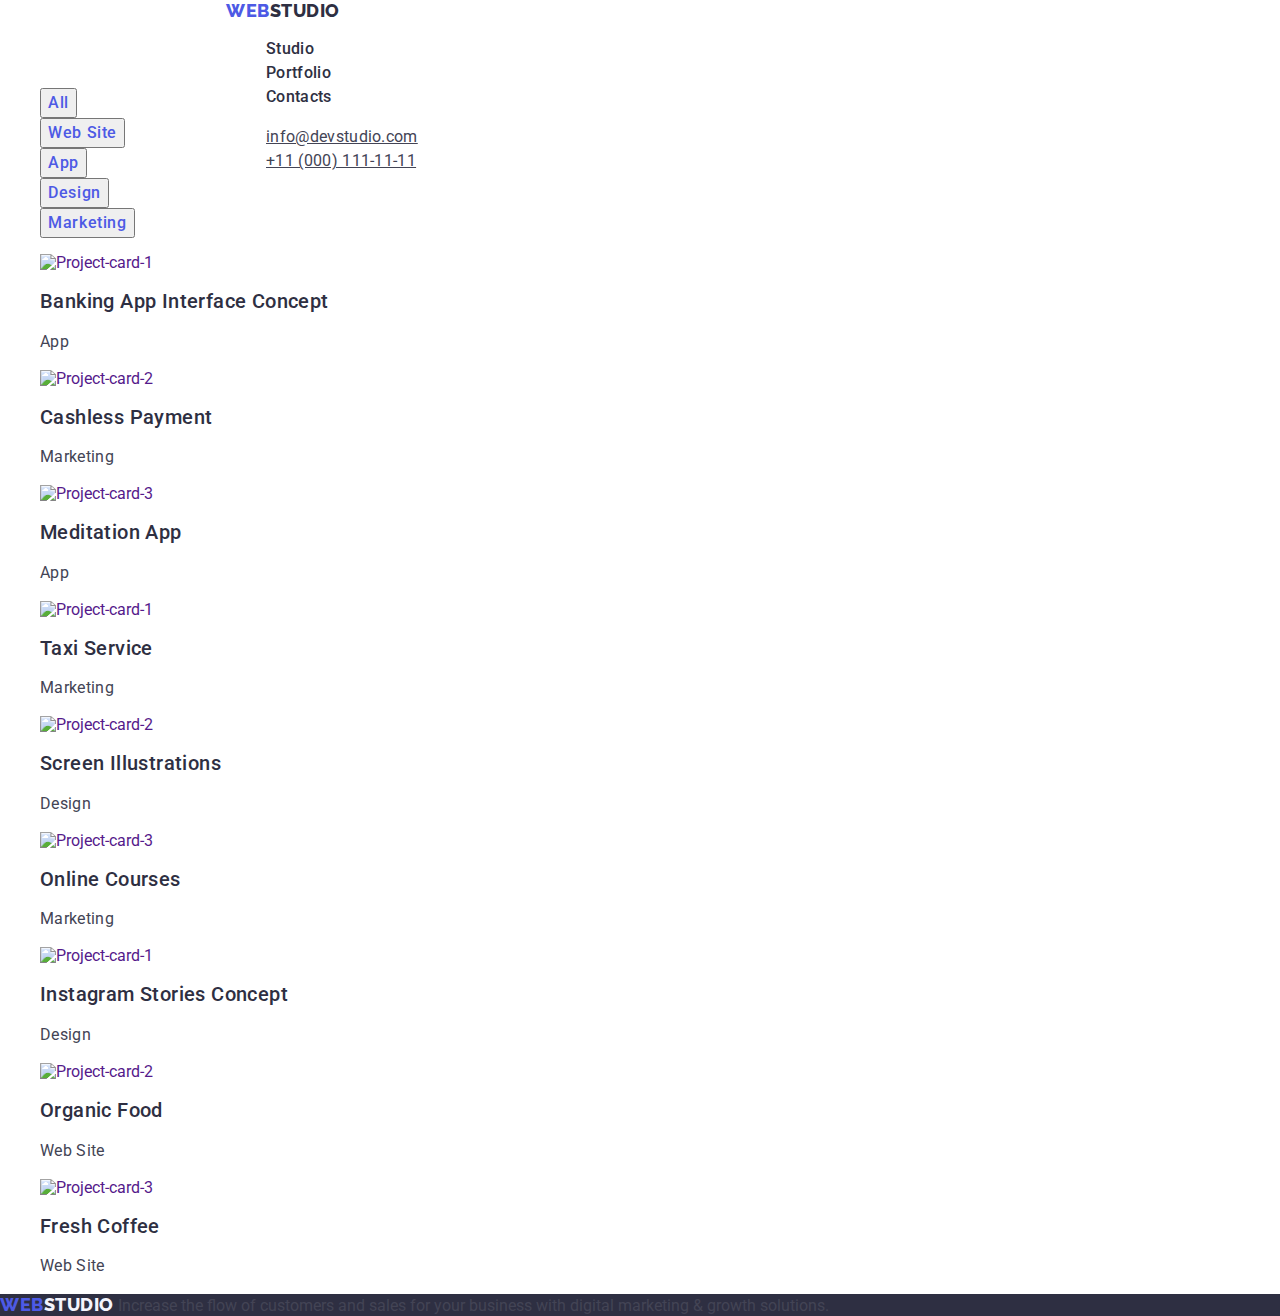
==== portfolio.html @ e0f4cda7 "header" ====
<!DOCTYPE html>
<html lang="en">
  <head>
    <meta charset="UTF-8"/>
    <meta http-equiv="X-UA-Compatible" content="IE=edge"/>
    <meta name="viewport" content="width=, initial-scale=1.0"/>
    <title>Document</title>
    <link rel="preconnect" href="https://fonts.googleapis.com">
<link rel="preconnect" href="https://fonts.gstatic.com" crossorigin>
<link href="https://fonts.googleapis.com/css2?family=Raleway:wght@800&family=Roboto:wght@400;500;700;900&display=swap" rel="stylesheet">
<link rel="stylesheet" href="https://cdnjs.cloudflare.com/ajax/libs/modern-normalize/1.1.0/modern-normalize.min.css">
    <link rel="stylesheet" href="./css/styles.css">
  </head>
  <body class="body" id="body">
        <!-- Header -->
        <header class="header">
            <nav class="header-nav list">
              <a class="header-logo-web link" href="./index.html">WEB<span class="header-logo-studio link">studio</span></a>
              <ul class="header-list list link">
                <li class="header-item">
                  <a class="header-link link" href="./index.html">Studio</a></li>
                <li class="header-item">
                  <a class="header-link link" href="./portfolio.html">Portfolio</a></li>
                <li class="header-item">
                  <a class="header-link link" href="">Contacts</a></li>
              </ul>
            </nav>
            <address class="address">
                <ul class="list">
                  <li>
                    <a class="header-mail" href="mailto:info@devstudio.com">info@devstudio.com</a>
                  </li>
                  <li>
                    <a class="header-mail" href="tel:+110001111111">+11 (000) 111-11-11</a>
                  </li>
                </ul>
              </address>
          </header>
        <!-- Main -->
        <main>
            <section>
                <h1 hidden>portfolio</h1>
                <ul class="list">
                    <li><button class="portfolio-btn" type="button">All</button></li>
                    <li><button class="portfolio-btn" type="button">Web Site</button></li>
                    <li><button class="portfolio-btn" type="button">App</button></li>
                    <li><button class="portfolio-btn" type="button">Design</button></li>
                    <li><button class="portfolio-btn" type="button">Marketing</button></li>
                </ul>
                <ul class="list link">
                    <li>
                        <a class="link" href=""><img src="./images/Project-card-1.jpg" alt="Project-card-1">
                            <h2 class="strategy-title">Banking App Interface Concept</h2>
                            <p class="strategy-subtitle">App</p>
                        </a>
                    </li>
                    <li>
                        <a class="link" href=""><img src="./images/Project-card-2.jpg" alt="Project-card-2" width="360">
                            <h2 class="strategy-title">Cashless Payment</h2>
                            <p class="strategy-subtitle">Marketing</p>
                        </a>
                    </li>
                    <li>
                        <a class="link" href=""><img src="./images/Project-card-3.jpg" alt="Project-card-3" width="360">
                            <h2 class="strategy-title">Meditation App</h2>
                            <p class="strategy-subtitle">App</p>
                        </a>
                    </li>
                    <li>
                        <a class="link" href=""><img src="./images/Project-card-4.jpg" alt="Project-card-1" width="360">
                            <h2 class="strategy-title">Taxi Service</h2>
                            <p class="strategy-subtitle">Marketing</p>
                        </a>
                    </li>
                    <li>
                        <a class="link" href=""><img src="./images/Project-card-5.jpg" alt="Project-card-2" width="360">
                            <h2 class="strategy-title">Screen Illustrations</h2>
                            <p class="strategy-subtitle">Design</p>
                        </a>
                    </li>
                    <li>
                        <a class="link" href=""><img src="./images/Project-card-6.jpg" alt="Project-card-3" width="360">
                            <h2 class="strategy-title">Online Courses</h2>
                            <p class="strategy-subtitle">Marketing</p>
                        </a>
                    </li>
                    <li>
                        <a class="link" href=""><img src="./images/Project-card-7.jpg" alt="Project-card-1" width="360">
                            <h2 class="strategy-title">Instagram Stories Concept</h2>
                            <p class="strategy-subtitle">Design</p>
                        </a>
                    </li>
                    <li>
                        <a class="link" href=""><img src="./images/Project-card-8.jpg" alt="Project-card-2" width="360">
                            <h2 class="strategy-title">Organic Food</h2>
                            <p class="strategy-subtitle">Web Site</p>
                        </a>
                    </li>
                    <li>
                        <a class="link" href=""><img src="./images/Project-card-9.jpg" alt="Project-card-3" width="360">
                            <h2 class="strategy-title">Fresh Coffee</h2>
                            <p class="strategy-subtitle">Web Site</p>
                        </a>
                    </li>
                </ul>
            </section>
            
        </main>
        <!-- Footer -->
        <footer class="footer">
            <a class="header-logo-web link" href="./index.html">WEB<span class="footer-logo-studio">Studio</span></a>
                  <a class="footer-logo-text">Increase the flow of customers and sales for your business with digital marketing & growth solutions.
                  </a>
        </footer>
   </body>
</html>
---- css/styles.css ----
/*
:root {
	--color-iris: #4d5ae5;
	--color-ocean: #404bbf;
	--color-navy-blue: #2e2f42;
	--color-green: #31d0aa;
	--color-slate: #434455;
	--color-light-slate: #8e8f99;
	--color-cornflower: #e7e9fc;
	--color-cloud: #f4f4fd;
	--color-navy-blue-modal: #2e2f42;
	--color-grey: #2e2f42;
}
.text-style-header-1 {
	font-size: 56px;
	font-family: "Roboto";
	font-weight: 700;
	font-style: normal;
	line-height: 60px;
	letter-spacing: 0.02em;
	text-decoration: none;
	text-transform: none;
}
.text-style-header-2 {
	font-size: 36px;
	font-family: "Roboto";
	font-weight: 700;
	font-style: normal;
	line-height: 40px;
	letter-spacing: 0.02em;
	text-decoration: none;
	text-transform: capitalize;
}
.text-style-header-3 {
	font-size: 20px;
	font-family: "Roboto";
	font-weight: 500;
	font-style: normal;
	line-height: 24px;
	letter-spacing: 0.02em;
	text-decoration: none;
	text-transform: none;
}
.text-style-body {
	font-size: 16px;
	font-family: "Roboto";
	font-weight: 400;
	font-style: normal;
	line-height: 24px;
	letter-spacing: 0.02em;
	text-decoration: none;
	text-transform: none;
}
.text-style-body-medium {
	font-size: 16px;
	font-family: "Roboto";
	font-weight: 500;
	font-style: normal;
	line-height: 24px;
	letter-spacing: 0.02em;
	text-decoration: none;
	text-transform: none;
}
.text-style-button-text {
	font-size: 16px;
	font-family: "Roboto";
	font-weight: 500;
	font-style: normal;
	line-height: 24px;
	letter-spacing: 0.04em;
	text-decoration: none;
	text-transform: none;
}
.text-style-small-text {
	font-size: 12px;
	font-family: "Roboto";
	font-weight: 400;
	font-style: normal;
	line-height: 14px;
	letter-spacing: 0.04em;
	text-decoration: none;
	text-transform: none;
}
.text-style-link-text {
	font-size: 12px;
	font-family: "Roboto";
	font-weight: 400;
	font-style: normal;
	line-height: 16px;
	letter-spacing: 0.04em;
	text-decoration: underline;
	text-transform: none;
}
*/



:root {
--IRIS: #4D5AE5;
--OCEAN: #404BBF;
--NAVY-BLUE: #2E2F42;
--GREEN: #31D0AA;
--SLATE: #434455;
--LIGHT-SLATE: #8E8F99;
--CORNFLOWER: #E7E9FC;
--CLOUD: #F4F4FD;
--NAVY-BLUE-MODAL: #2E2F42;
--GREY: #2E2F42;
--WHITE: #FFFFFF;
--DAIRY: #FCFCFC;
}

body {
    font-family: "Roboto", sans-serif;
    color: #434455;
}

.link {
    text-decoration: none;
}

.list {
    list-style: none;
}

/*header*/

.header {
width: 1140px;
height: 72px;
margin-left: auto;
margin-right: auto;
padding-left: 156px;
padding-right: 156px;
}

.header-logo-web{
    font-family: 'Raleway', sans-serif;;
    font-style: normal;
    font-weight: 800;
    font-size: 18px;
    line-height: 1.17;
    letter-spacing: 0.03em;
    text-transform: uppercase;
    color: var(--IRIS);
}

.header-logo-studio {
    font-family: 'Raleway', sans-serif;
    font-style: normal;
    font-weight: 800;
    font-size: 18px;
    line-height: 1.17;
    letter-spacing: 0.03em;
    text-transform: uppercase;
    color:var(--NAVY-BLUE);
}
.address {
    font-style: normal
}

.header-link {
    font-weight: 500;
    font-size: 16px;
    line-height: 1.5;
    letter-spacing: 0.02em;
    color:var(--NAVY-BLUE);
    display: flex;
}
.header-link:hover {
    color:#404bbf;
}
.header-link:focus {
    color:#404bbf;
}

.header-mail {
    font-style: normal;
    font-weight: 400;
    font-size: 16px;
    line-height: 1.5;
    letter-spacing: 0.02em;
    color:var(--SLATE);
    display: flex;
}

.header-mail:hover {
    color:#404bbf;
}
.header-mail:focus {
    color:#404bbf;
}
/*1 Section*/
.order-service {
    background-color:var(--NAVY-BLUE);
}

.order-title {
    background-color:var(--NAVY-BLUE);
    font-size: 56px;
    line-height: 1.07;
    text-align: center;
    letter-spacing: 0.02em;
    color: #ffffff;
}
/*buttons*/

.header-btn {
    font-family: "Roboto", sans-serif;
    font-weight: 500;
    font-size: 16px;
    line-height: 1.5;
    letter-spacing: 0.04em;
    color: #ffffff;
    cursor: pointer;
}

.portfolio-btn {
    font-family: "Roboto", sans-serif;
    font-weight: 500;
    font-size: 16px;
    line-height: 1.5;
    letter-spacing: 0.04em;
    color:var(--IRIS);
    cursor: pointer;
}

/*2 Section*/

.strategy-title {
    font-weight: 500;
    font-size: 20px;
    line-height: 1.2;
    letter-spacing: 0.02em;
    color:var(--NAVY-BLUE);
}
.strategy-subtitle {
    font-size: 16px;
    line-height: 1.5;
    letter-spacing: 0.02em;
    color:var(--SLATE);
}
/*3 Section*/

.about-info {
    font-size: 36px;
    line-height: 1.11;
    text-align: center;
    text-transform: capitalize;
    color:var(--NAVY-BLUE);
}
/*4 Section*/
.hero {
    font-size: 36px;
    line-height: 1.11;
    text-align: center;
    letter-spacing: 0.02em;
    text-transform: capitalize;
    color:var(--NAVY-BLUE);
}
/*footer*/
.footer {
    background-color:var(--NAVY-BLUE);
}

.footer-logo-studio {
    color: #f4f4fd;
}
.footer-logo-text {

}
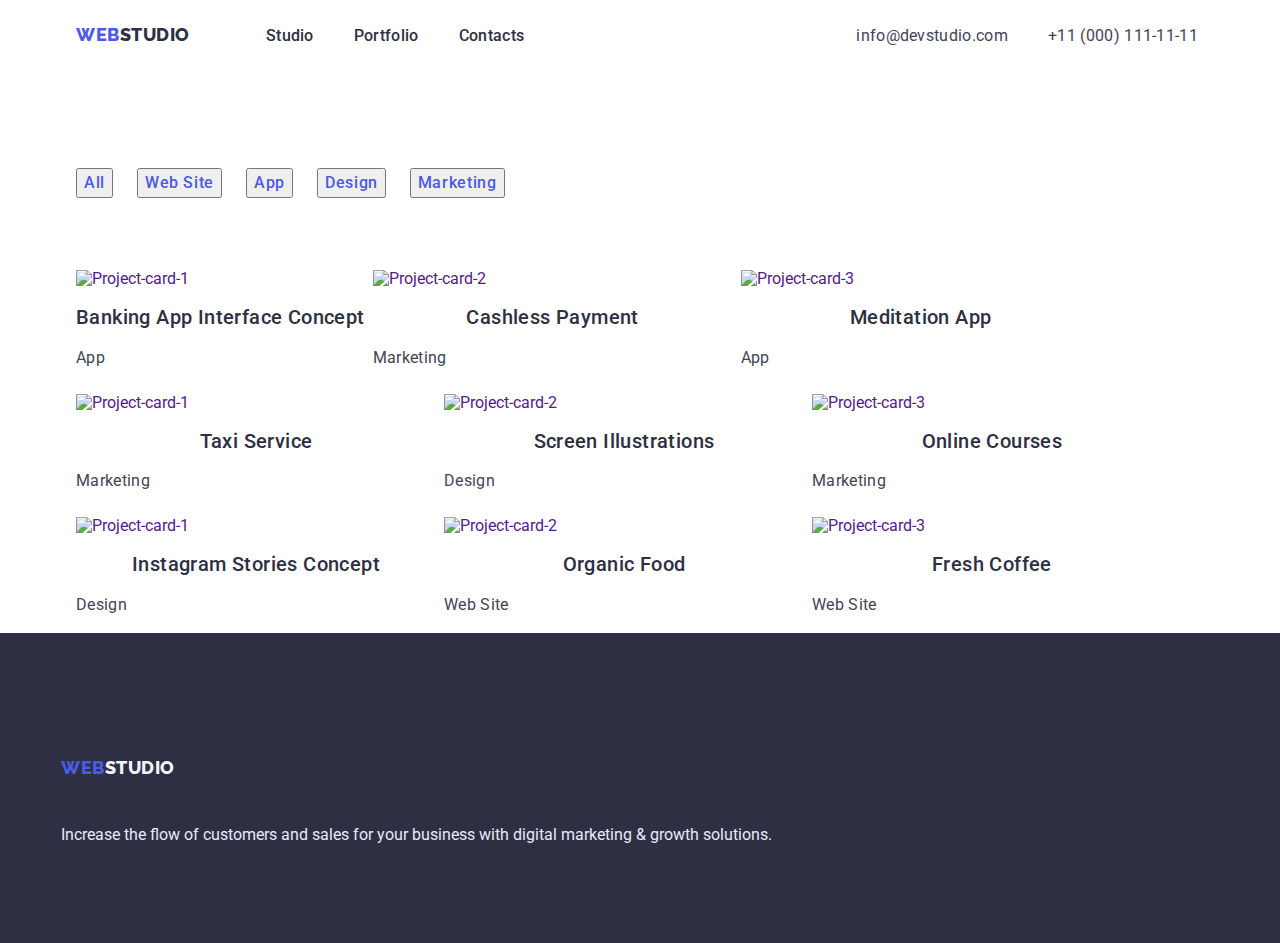
==== commit 3b984067: "portfolio" ====
--- a/portfolio.html
+++ b/portfolio.html
@@ -14,102 +14,109 @@
   <body class="body" id="body">
         <!-- Header -->
         <header class="header">
-            <nav class="header-nav list">
-              <a class="header-logo-web link" href="./index.html">WEB<span class="header-logo-studio link">studio</span></a>
-              <ul class="header-list list link">
-                <li class="header-item">
-                  <a class="header-link link" href="./index.html">Studio</a></li>
-                <li class="header-item">
-                  <a class="header-link link" href="./portfolio.html">Portfolio</a></li>
-                <li class="header-item">
-                  <a class="header-link link" href="">Contacts</a></li>
-              </ul>
-            </nav>
-            <address class="address">
-                <ul class="list">
-                  <li>
-                    <a class="header-mail" href="mailto:info@devstudio.com">info@devstudio.com</a>
-                  </li>
-                  <li>
-                    <a class="header-mail" href="tel:+110001111111">+11 (000) 111-11-11</a>
-                  </li>
+            <div class="container">
+                <nav class="header-nav list">
+                <a class="header-logo-web link" href="./index.html">WEB<span class="header-logo-studio link">studio</span></a>
+                <ul class="header-list list link">
+                    <li class="header-item">
+                    <a class="header-link link" href="./index.html">Studio</a></li>
+                    <li class="header-item">
+                    <a class="header-link link" href="./portfolio.html">Portfolio</a></li>
+                    <li class="header-item">
+                    <a class="header-link link" href="">Contacts</a></li>
                 </ul>
-              </address>
+                </nav>
+                <address class="address">
+                    <ul class="address-list list">
+                    <li>
+                        <a class="header-mail link" href="mailto:info@devstudio.com">info@devstudio.com</a>
+                    </li>
+                    <li>
+                        <a class="header-mail link" href="tel:+110001111111">+11 (000) 111-11-11</a>
+                    </li>
+                    </ul>
+                </address>
+            </div>
           </header>
         <!-- Main -->
         <main>
             <section>
                 <h1 hidden>portfolio</h1>
-                <ul class="list">
-                    <li><button class="portfolio-btn" type="button">All</button></li>
-                    <li><button class="portfolio-btn" type="button">Web Site</button></li>
-                    <li><button class="portfolio-btn" type="button">App</button></li>
-                    <li><button class="portfolio-btn" type="button">Design</button></li>
-                    <li><button class="portfolio-btn" type="button">Marketing</button></li>
-                </ul>
-                <ul class="list link">
-                    <li>
-                        <a class="link" href=""><img src="./images/Project-card-1.jpg" alt="Project-card-1">
-                            <h2 class="strategy-title">Banking App Interface Concept</h2>
-                            <p class="strategy-subtitle">App</p>
-                        </a>
-                    </li>
-                    <li>
-                        <a class="link" href=""><img src="./images/Project-card-2.jpg" alt="Project-card-2" width="360">
-                            <h2 class="strategy-title">Cashless Payment</h2>
-                            <p class="strategy-subtitle">Marketing</p>
-                        </a>
-                    </li>
-                    <li>
-                        <a class="link" href=""><img src="./images/Project-card-3.jpg" alt="Project-card-3" width="360">
-                            <h2 class="strategy-title">Meditation App</h2>
-                            <p class="strategy-subtitle">App</p>
-                        </a>
-                    </li>
-                    <li>
-                        <a class="link" href=""><img src="./images/Project-card-4.jpg" alt="Project-card-1" width="360">
-                            <h2 class="strategy-title">Taxi Service</h2>
-                            <p class="strategy-subtitle">Marketing</p>
-                        </a>
-                    </li>
-                    <li>
-                        <a class="link" href=""><img src="./images/Project-card-5.jpg" alt="Project-card-2" width="360">
-                            <h2 class="strategy-title">Screen Illustrations</h2>
-                            <p class="strategy-subtitle">Design</p>
-                        </a>
-                    </li>
-                    <li>
-                        <a class="link" href=""><img src="./images/Project-card-6.jpg" alt="Project-card-3" width="360">
-                            <h2 class="strategy-title">Online Courses</h2>
-                            <p class="strategy-subtitle">Marketing</p>
-                        </a>
-                    </li>
-                    <li>
-                        <a class="link" href=""><img src="./images/Project-card-7.jpg" alt="Project-card-1" width="360">
-                            <h2 class="strategy-title">Instagram Stories Concept</h2>
-                            <p class="strategy-subtitle">Design</p>
-                        </a>
-                    </li>
-                    <li>
-                        <a class="link" href=""><img src="./images/Project-card-8.jpg" alt="Project-card-2" width="360">
-                            <h2 class="strategy-title">Organic Food</h2>
-                            <p class="strategy-subtitle">Web Site</p>
-                        </a>
-                    </li>
-                    <li>
-                        <a class="link" href=""><img src="./images/Project-card-9.jpg" alt="Project-card-3" width="360">
-                            <h2 class="strategy-title">Fresh Coffee</h2>
-                            <p class="strategy-subtitle">Web Site</p>
-                        </a>
-                    </li>
-                </ul>
+                <div class="">
+                    <ul class="portfolio-btn-list list container">
+                        <li><button class="portfolio-btn" type="button">All</button></li>
+                        <li><button class="portfolio-btn" type="button">Web Site</button></li>
+                        <li><button class="portfolio-btn" type="button">App</button></li>
+                        <li><button class="portfolio-btn" type="button">Design</button></li>
+                        <li><button class="portfolio-btn" type="button">Marketing</button></li>
+                    </ul>
+                </div>
+                <div class="">
+                    <ul class="portfolio-about list container">
+                        <li>
+                            <a class="link" href=""><img src="./images/Project-card-1.jpg" alt="Project-card-1">
+                                <h2 class="strategy-title">Banking App Interface Concept</h2>
+                                <p class="strategy-subtitle">App</p>
+                            </a>
+                        </li>
+                        <li>
+                            <a class="link" href=""><img src="./images/Project-card-2.jpg" alt="Project-card-2" width="360">
+                                <h2 class="strategy-title">Cashless Payment</h2>
+                                <p class="strategy-subtitle">Marketing</p>
+                            </a>
+                        </li>
+                        <li>
+                            <a class="link" href=""><img src="./images/Project-card-3.jpg" alt="Project-card-3" width="360">
+                                <h2 class="strategy-title">Meditation App</h2>
+                                <p class="strategy-subtitle">App</p>
+                            </a>
+                        </li>
+                        <li>
+                            <a class="link" href=""><img src="./images/Project-card-4.jpg" alt="Project-card-1" width="360">
+                                <h2 class="strategy-title">Taxi Service</h2>
+                                <p class="strategy-subtitle">Marketing</p>
+                            </a>
+                        </li>
+                        <li>
+                            <a class="link" href=""><img src="./images/Project-card-5.jpg" alt="Project-card-2" width="360">
+                                <h2 class="strategy-title">Screen Illustrations</h2>
+                                <p class="strategy-subtitle">Design</p>
+                            </a>
+                        </li>
+                        <li>
+                            <a class="link" href=""><img src="./images/Project-card-6.jpg" alt="Project-card-3" width="360">
+                                <h2 class="strategy-title">Online Courses</h2>
+                                <p class="strategy-subtitle">Marketing</p>
+                            </a>
+                        </li>
+                        <li>
+                            <a class="link" href=""><img src="./images/Project-card-7.jpg" alt="Project-card-1" width="360">
+                                <h2 class="strategy-title">Instagram Stories Concept</h2>
+                                <p class="strategy-subtitle">Design</p>
+                            </a>
+                        </li>
+                        <li>
+                            <a class="link" href=""><img src="./images/Project-card-8.jpg" alt="Project-card-2" width="360">
+                                <h2 class="strategy-title">Organic Food</h2>
+                                <p class="strategy-subtitle">Web Site</p>
+                            </a>
+                        </li>
+                        <li>
+                            <a class="link" href=""><img src="./images/Project-card-9.jpg" alt="Project-card-3" width="360">
+                                <h2 class="strategy-title">Fresh Coffee</h2>
+                                <p class="strategy-subtitle">Web Site</p>
+                            </a>
+                        </li>
+                    </ul>
+                </div>
+                
             </section>
             
         </main>
         <!-- Footer -->
         <footer class="footer">
-            <a class="header-logo-web link" href="./index.html">WEB<span class="footer-logo-studio">Studio</span></a>
-                  <a class="footer-logo-text">Increase the flow of customers and sales for your business with digital marketing & growth solutions.
+            <a class="header-logo-web link container" href="./index.html">WEB<span class="footer-logo-studio">Studio</span></a>
+                  <a class="footer-logo-text container">Increase the flow of customers and sales for your business with digital marketing & growth solutions.
                   </a>
         </footer>
    </body>
--- a/css/styles.css
+++ b/css/styles.css
@@ -1,99 +1,3 @@
-/*
-:root {
-	--color-iris: #4d5ae5;
-	--color-ocean: #404bbf;
-	--color-navy-blue: #2e2f42;
-	--color-green: #31d0aa;
-	--color-slate: #434455;
-	--color-light-slate: #8e8f99;
-	--color-cornflower: #e7e9fc;
-	--color-cloud: #f4f4fd;
-	--color-navy-blue-modal: #2e2f42;
-	--color-grey: #2e2f42;
-}
-.text-style-header-1 {
-	font-size: 56px;
-	font-family: "Roboto";
-	font-weight: 700;
-	font-style: normal;
-	line-height: 60px;
-	letter-spacing: 0.02em;
-	text-decoration: none;
-	text-transform: none;
-}
-.text-style-header-2 {
-	font-size: 36px;
-	font-family: "Roboto";
-	font-weight: 700;
-	font-style: normal;
-	line-height: 40px;
-	letter-spacing: 0.02em;
-	text-decoration: none;
-	text-transform: capitalize;
-}
-.text-style-header-3 {
-	font-size: 20px;
-	font-family: "Roboto";
-	font-weight: 500;
-	font-style: normal;
-	line-height: 24px;
-	letter-spacing: 0.02em;
-	text-decoration: none;
-	text-transform: none;
-}
-.text-style-body {
-	font-size: 16px;
-	font-family: "Roboto";
-	font-weight: 400;
-	font-style: normal;
-	line-height: 24px;
-	letter-spacing: 0.02em;
-	text-decoration: none;
-	text-transform: none;
-}
-.text-style-body-medium {
-	font-size: 16px;
-	font-family: "Roboto";
-	font-weight: 500;
-	font-style: normal;
-	line-height: 24px;
-	letter-spacing: 0.02em;
-	text-decoration: none;
-	text-transform: none;
-}
-.text-style-button-text {
-	font-size: 16px;
-	font-family: "Roboto";
-	font-weight: 500;
-	font-style: normal;
-	line-height: 24px;
-	letter-spacing: 0.04em;
-	text-decoration: none;
-	text-transform: none;
-}
-.text-style-small-text {
-	font-size: 12px;
-	font-family: "Roboto";
-	font-weight: 400;
-	font-style: normal;
-	line-height: 14px;
-	letter-spacing: 0.04em;
-	text-decoration: none;
-	text-transform: none;
-}
-.text-style-link-text {
-	font-size: 12px;
-	font-family: "Roboto";
-	font-weight: 400;
-	font-style: normal;
-	line-height: 16px;
-	letter-spacing: 0.04em;
-	text-decoration: underline;
-	text-transform: none;
-}
-*/
-
-
 
 :root {
 --IRIS: #4D5AE5;
@@ -110,11 +14,34 @@
 --DAIRY: #FCFCFC;
 }
 
+p,
+h1,
+h2,
+h3,
+h4,
+h5,
+h6,
+    {
+        margin: 0;
+
+}
+
+ul {
+    padding-left: 0;
+    margin: 0;
+}
+
 body {
     font-family: "Roboto", sans-serif;
     color: #434455;
 }
 
+img {
+    display: block;
+    max-width: 100%;
+    height: auto;
+}
+
 .link {
     text-decoration: none;
 }
@@ -123,16 +50,17 @@
     list-style: none;
 }
 
+
+.container {
+    width: 1158px;
+    padding-left: 15px;
+    padding-right: 15px;
+    margin: 0 auto;
+    display: flex;
+}
+
 /*header*/
 
-.header {
-width: 1140px;
-height: 72px;
-margin-left: auto;
-margin-right: auto;
-padding-left: 156px;
-padding-right: 156px;
-}
 
 .header-logo-web{
     font-family: 'Raleway', sans-serif;;
@@ -143,6 +71,10 @@
     letter-spacing: 0.03em;
     text-transform: uppercase;
     color: var(--IRIS);
+    padding-top: 24px;
+    padding-bottom: 24px;
+    display: flex;
+    margin-right: 76px;
 }
 
 .header-logo-studio {
@@ -155,8 +87,31 @@
     text-transform: uppercase;
     color:var(--NAVY-BLUE);
 }
+.header-list {
+    display: flex;
+    gap: 40px;
+    padding-top: 24px;
+    padding-bottom: 24px;
+}
 .address {
-    font-style: normal
+    font-style: normal;
+ 
+}
+.address-list {
+    display: flex;
+  gap: 40px;
+  padding-top: 24px;
+  padding-bottom: 24px;
+  margin-left: 332px;
+}
+
+.header-nav {
+    display: flex;
+}
+
+.header-item {
+    display: flex;
+    
 }
 
 .header-link {
@@ -191,8 +146,11 @@
     color:#404bbf;
 }
 /*1 Section*/
+
 .order-service {
     background-color:var(--NAVY-BLUE);
+    height: 600px;
+    text-align: center;
 }
 
 .order-title {
@@ -202,6 +160,9 @@
     text-align: center;
     letter-spacing: 0.02em;
     color: #ffffff;
+    padding: 188px 472px 0 472px;
+    margin-top: 0;
+    margin-bottom: 48;
 }
 /*buttons*/
 
@@ -213,6 +174,12 @@
     letter-spacing: 0.04em;
     color: #ffffff;
     cursor: pointer;
+    display: inline-block;
+    border-radius: 4px;
+    background-color:var(--IRIS);
+    text-align: center;
+    width: 169px;
+    height: 56px;
 }
 
 .portfolio-btn {
@@ -227,19 +194,48 @@
 
 /*2 Section*/
 
+.strategy-list {
+    display: flex;
+    gap: 24px;
+    margin-top: 120px;
+}
 .strategy-title {
     font-weight: 500;
     font-size: 20px;
     line-height: 1.2;
     letter-spacing: 0.02em;
     color:var(--NAVY-BLUE);
+    margin-top: 120;
+    border: #2E2F42;
+    display: flex;
+    flex-direction: column;
+    justify-content: center;
+    align-items: center;
+    padding: 0px;
+    gap: 8px;
+    
 }
 .strategy-subtitle {
     font-size: 16px;
     line-height: 1.5;
     letter-spacing: 0.02em;
-    color:var(--SLATE);
-}
+    color:var(--SLATE);  
+    
+}
+
+.strategy-border {
+    flex-direction: column;
+    justify-content: center;
+    align-items: center;
+    text-align: center;
+    padding: 0px 0px 32px;
+    gap: 32px;
+    background: #FFFFFF;
+    box-shadow: 0px 1px 6px rgba(46, 47, 66, 0.08), 0px 1px 1px rgba(46, 47, 66, 0.16), 0px 2px 1px rgba(46, 47, 66, 0.08);
+    border-radius: 0px 0px 4px 4px;
+    margin-bottom: 120px;
+}
+
 /*3 Section*/
 
 .about-info {
@@ -248,6 +244,11 @@
     text-align: center;
     text-transform: capitalize;
     color:var(--NAVY-BLUE);
+    margin-top: 120px;
+}
+.about-title {
+    display: flex;
+    gap: 24px;
 }
 /*4 Section*/
 .hero {
@@ -257,15 +258,60 @@
     letter-spacing: 0.02em;
     text-transform: capitalize;
     color:var(--NAVY-BLUE);
-}
+    margin-top: 120px;
+    margin-bottom: 72px;    
+}
+.hero-container {
+    background-color:var(--CLOUD);
+    margin-top: 120px;
+}
+.hero-list {
+    display: flex;
+    gap: 24px;
+}
+
+/*3 Portfolio */
+
+.portfolio-btn-list {
+
+    gap: 24px;
+    text-align: center;
+    margin-left: auto;
+    margin-right: auto;
+    margin-top: 96px;
+}
+
+.portfoio-buttons-head {
+    text-align: center;
+}
+
+.portfolio-about {
+    flex-basis: calc(100%/ 3);
+    width: 1158px;
+    display: flex; 
+    flex-wrap: wrap; 
+    column-gap: 24px; 
+    row-gap: 48px;
+    margin-top: 72px;
+    gap: 8px;
+    text-align: left;
+}
+
 /*footer*/
 .footer {
     background-color:var(--NAVY-BLUE);
+    height: 310px;
+    padding-top: 100px;
+    padding-bottom: 100px;
 }
 
 .footer-logo-studio {
     color: #f4f4fd;
 }
 .footer-logo-text {
-
+    color: var(--CORNFLOWER);
+    padding-top: 24px;
+    padding-bottom: 24px;
+    display: flex;
+    margin-right: 76px;
 }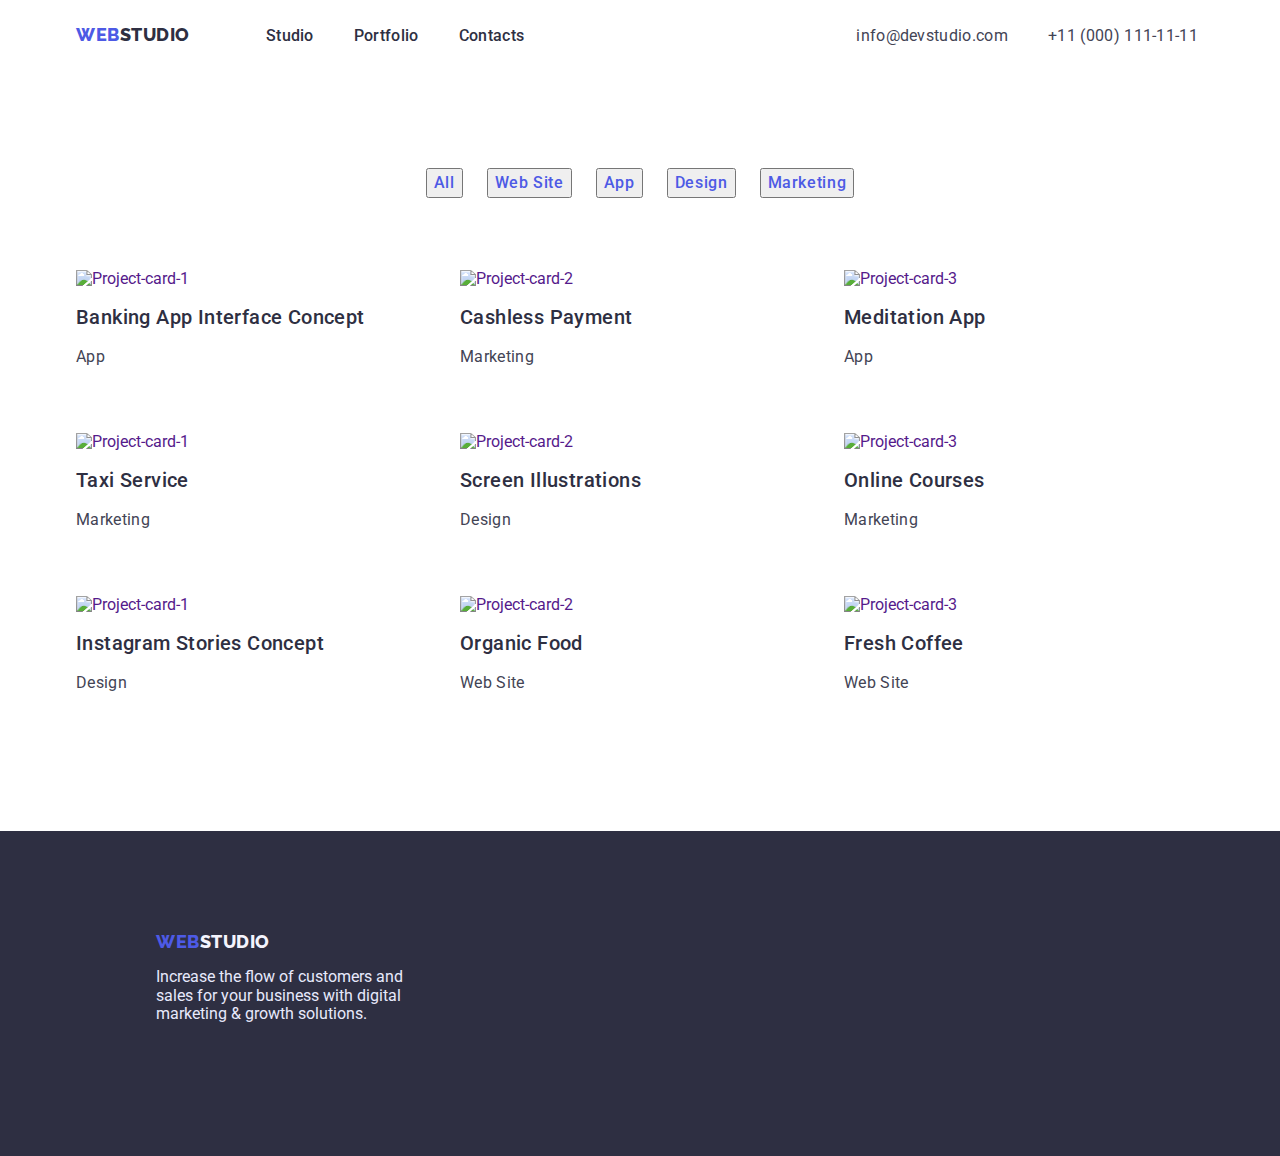
==== commit c6935f47: "portfolio" ====
--- a/portfolio.html
+++ b/portfolio.html
@@ -42,8 +42,8 @@
         <main>
             <section>
                 <h1 hidden>portfolio</h1>
-                <div class="">
-                    <ul class="portfolio-btn-list list container">
+                <div class="portfoio-buttons-head">
+                    <ul class="portfolio-btn-list list">
                         <li><button class="portfolio-btn" type="button">All</button></li>
                         <li><button class="portfolio-btn" type="button">Web Site</button></li>
                         <li><button class="portfolio-btn" type="button">App</button></li>
@@ -53,55 +53,55 @@
                 </div>
                 <div class="">
                     <ul class="portfolio-about list container">
-                        <li>
+                        <li class="portfolio-title">
                             <a class="link" href=""><img src="./images/Project-card-1.jpg" alt="Project-card-1">
                                 <h2 class="strategy-title">Banking App Interface Concept</h2>
                                 <p class="strategy-subtitle">App</p>
                             </a>
                         </li>
-                        <li>
+                        <li class="portfolio-title">
                             <a class="link" href=""><img src="./images/Project-card-2.jpg" alt="Project-card-2" width="360">
                                 <h2 class="strategy-title">Cashless Payment</h2>
                                 <p class="strategy-subtitle">Marketing</p>
                             </a>
                         </li>
-                        <li>
+                        <li class="portfolio-title">
                             <a class="link" href=""><img src="./images/Project-card-3.jpg" alt="Project-card-3" width="360">
                                 <h2 class="strategy-title">Meditation App</h2>
                                 <p class="strategy-subtitle">App</p>
                             </a>
                         </li>
-                        <li>
+                        <li class="portfolio-title">
                             <a class="link" href=""><img src="./images/Project-card-4.jpg" alt="Project-card-1" width="360">
                                 <h2 class="strategy-title">Taxi Service</h2>
                                 <p class="strategy-subtitle">Marketing</p>
                             </a>
                         </li>
-                        <li>
+                        <li class="portfolio-title">
                             <a class="link" href=""><img src="./images/Project-card-5.jpg" alt="Project-card-2" width="360">
                                 <h2 class="strategy-title">Screen Illustrations</h2>
                                 <p class="strategy-subtitle">Design</p>
                             </a>
                         </li>
-                        <li>
+                        <li class="portfolio-title">
                             <a class="link" href=""><img src="./images/Project-card-6.jpg" alt="Project-card-3" width="360">
                                 <h2 class="strategy-title">Online Courses</h2>
                                 <p class="strategy-subtitle">Marketing</p>
                             </a>
                         </li>
-                        <li>
+                        <li class="portfolio-title">
                             <a class="link" href=""><img src="./images/Project-card-7.jpg" alt="Project-card-1" width="360">
                                 <h2 class="strategy-title">Instagram Stories Concept</h2>
                                 <p class="strategy-subtitle">Design</p>
                             </a>
                         </li>
-                        <li>
+                        <li class="portfolio-title">
                             <a class="link" href=""><img src="./images/Project-card-8.jpg" alt="Project-card-2" width="360">
                                 <h2 class="strategy-title">Organic Food</h2>
                                 <p class="strategy-subtitle">Web Site</p>
                             </a>
                         </li>
-                        <li>
+                        <li class="portfolio-titles">
                             <a class="link" href=""><img src="./images/Project-card-9.jpg" alt="Project-card-3" width="360">
                                 <h2 class="strategy-title">Fresh Coffee</h2>
                                 <p class="strategy-subtitle">Web Site</p>
@@ -115,9 +115,10 @@
         </main>
         <!-- Footer -->
         <footer class="footer">
-            <a class="header-logo-web link container" href="./index.html">WEB<span class="footer-logo-studio">Studio</span></a>
-                  <a class="footer-logo-text container">Increase the flow of customers and sales for your business with digital marketing & growth solutions.
-                  </a>
-        </footer>
+            <div class="footer-position">
+              <a class="footer-logo-web link" href="./index.html">WEB<span class="footer-logo-studio">Studio</span></a>
+              <p class="footer-logo-text">Increase the flow of customers and sales for your business with digital marketing & growth solutions.</p>
+            </div>
+          </footer>
    </body>
 </html>--- a/css/styles.css
+++ b/css/styles.css
@@ -15,6 +15,7 @@
 }
 
 p,
+ul
 h1,
 h2,
 h3,
@@ -22,8 +23,8 @@
 h5,
 h6,
     {
-        margin: 0;
-
+    margin: 0;
+    padding: 0;
 }
 
 ul {
@@ -149,8 +150,9 @@
 
 .order-service {
     background-color:var(--NAVY-BLUE);
-    height: 600px;
-    text-align: center;
+    text-align: center;
+    padding-top: 188px;
+    padding-bottom: 188px;
 }
 
 .order-title {
@@ -160,9 +162,10 @@
     text-align: center;
     letter-spacing: 0.02em;
     color: #ffffff;
-    padding: 188px 472px 0 472px;
     margin-top: 0;
-    margin-bottom: 48;
+    width: 496px;
+    margin-left: auto;
+    margin-right: auto;
 }
 /*buttons*/
 
@@ -194,10 +197,20 @@
 
 /*2 Section*/
 
+.section-position {
+    margin-top: 120px;
+    margin-top: 120px;
+    
+}
+.strategy-position {
+
+}
+
 .strategy-list {
     display: flex;
     gap: 24px;
-    margin-top: 120px;
+    padding: 0;
+    margin: 0;
 }
 .strategy-title {
     font-weight: 500;
@@ -205,32 +218,23 @@
     line-height: 1.2;
     letter-spacing: 0.02em;
     color:var(--NAVY-BLUE);
-    margin-top: 120;
-    border: #2E2F42;
-    display: flex;
-    flex-direction: column;
-    justify-content: center;
-    align-items: center;
-    padding: 0px;
-    gap: 8px;
-    
+    margin-bottom: 8px;
+    
+
 }
 .strategy-subtitle {
     font-size: 16px;
     line-height: 1.5;
     letter-spacing: 0.02em;
     color:var(--SLATE);  
+    font-weight: 400;
     
 }
 
 .strategy-border {
-    flex-direction: column;
-    justify-content: center;
-    align-items: center;
-    text-align: center;
-    padding: 0px 0px 32px;
+    text-align: center;
     gap: 32px;
-    background: #FFFFFF;
+    background-color: #FFFFFF;
     box-shadow: 0px 1px 6px rgba(46, 47, 66, 0.08), 0px 1px 1px rgba(46, 47, 66, 0.16), 0px 2px 1px rgba(46, 47, 66, 0.08);
     border-radius: 0px 0px 4px 4px;
     margin-bottom: 120px;
@@ -238,19 +242,30 @@
 
 /*3 Section*/
 
+.section-about-position
+{
+margin-top: 120px;
+margin-bottom: 120px;
+}
+
 .about-info {
     font-size: 36px;
     line-height: 1.11;
     text-align: center;
     text-transform: capitalize;
     color:var(--NAVY-BLUE);
-    margin-top: 120px;
+    margin-bottom: 72px;
 }
 .about-title {
     display: flex;
     gap: 24px;
 }
 /*4 Section*/
+
+.hero-container-title 
+{
+
+}
 .hero {
     font-size: 36px;
     line-height: 1.11;
@@ -258,51 +273,67 @@
     letter-spacing: 0.02em;
     text-transform: capitalize;
     color:var(--NAVY-BLUE);
-    margin-top: 120px;
-    margin-bottom: 72px;    
+    padding-top: 120px;
+    padding-bottom: 72px;
 }
 .hero-container {
     background-color:var(--CLOUD);
     margin-top: 120px;
+    text-align: center;
 }
 .hero-list {
     display: flex;
+    text-align: center;
+    padding-bottom: 120px;
     gap: 24px;
 }
 
 /*3 Portfolio */
 
 .portfolio-btn-list {
-
+    justify-content: center;
+    display: flex;
+    margin-top: 96px;
+    margin-bottom: 72px;
     gap: 24px;
-    text-align: center;
-    margin-left: auto;
-    margin-right: auto;
-    margin-top: 96px;
 }
 
 .portfoio-buttons-head {
-    text-align: center;
+  
 }
 
 .portfolio-about {
-    flex-basis: calc(100%/ 3);
-    width: 1158px;
-    display: flex; 
-    flex-wrap: wrap; 
-    column-gap: 24px; 
-    row-gap: 48px;
-    margin-top: 72px;
-    gap: 8px;
-    text-align: left;
+    display: flex;
+    flex-wrap: wrap;
+    gap: 48px 24px;
+    margin-bottom: 120px;
+}
+.portfolio-title {
+    width: 360px;
+    
 }
 
 /*footer*/
 .footer {
     background-color:var(--NAVY-BLUE);
-    height: 310px;
-    padding-top: 100px;
-    padding-bottom: 100px;
+
+}
+
+.footer-position {
+    padding: 100px 1200px 100px 156px;
+ 
+}
+
+.footer-logo-web {
+    font-family: 'Raleway', sans-serif;;
+    font-style: normal;
+    font-weight: 800;
+    font-size: 18px;
+    line-height: 1.17;
+    letter-spacing: 0.03em;
+    text-transform: uppercase;
+    color: var(--IRIS);
+ 
 }
 
 .footer-logo-studio {
@@ -310,8 +341,10 @@
 }
 .footer-logo-text {
     color: var(--CORNFLOWER);
-    padding-top: 24px;
-    padding-bottom: 24px;
-    display: flex;
-    margin-right: 76px;
+    width: 264px;
+    height: 72px;
+    margin-top: 16px;
+}
+.footer-position {
+  
 }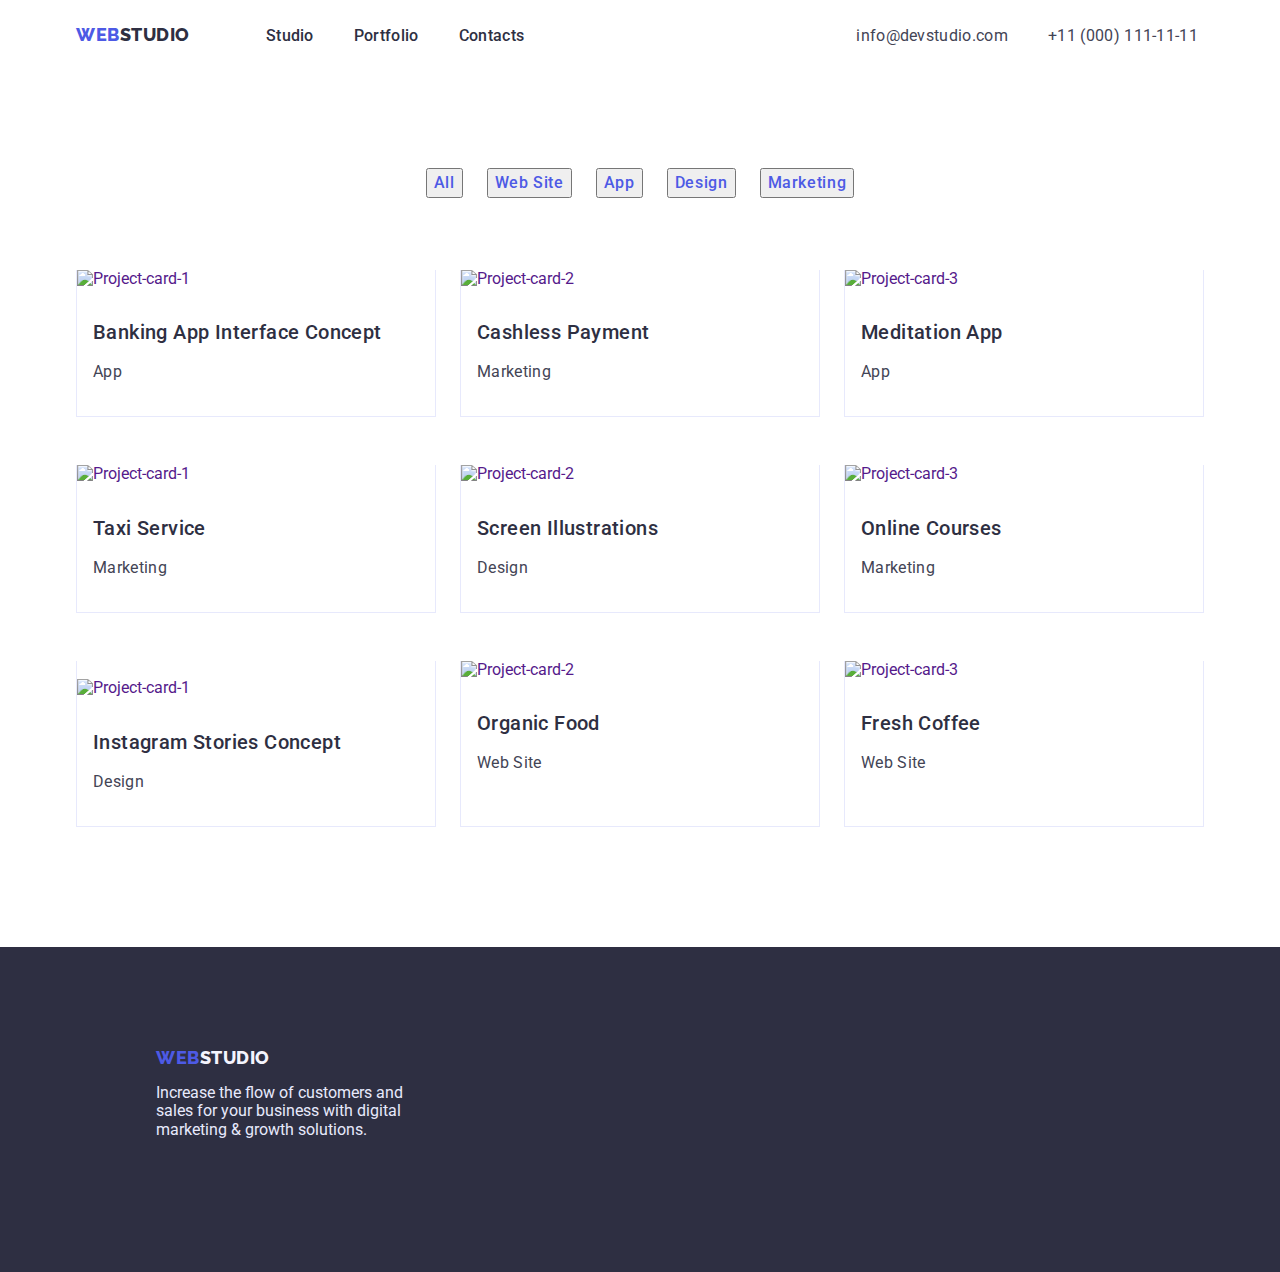
==== commit a5284a8d: "portfolio" ====
--- a/portfolio.html
+++ b/portfolio.html
@@ -55,56 +55,74 @@
                     <ul class="portfolio-about list container">
                         <li class="portfolio-title">
                             <a class="link" href=""><img src="./images/Project-card-1.jpg" alt="Project-card-1">
-                                <h2 class="strategy-title">Banking App Interface Concept</h2>
-                                <p class="strategy-subtitle">App</p>
+                                <div class="portfolio-image">
+                                    <h2 class="strategy-title">Banking App Interface Concept</h2>
+                                    <p class="strategy-subtitle">App</p>
+                                </div>
                             </a>
                         </li>
                         <li class="portfolio-title">
                             <a class="link" href=""><img src="./images/Project-card-2.jpg" alt="Project-card-2" width="360">
-                                <h2 class="strategy-title">Cashless Payment</h2>
-                                <p class="strategy-subtitle">Marketing</p>
+                                <div class="portfolio-image">
+                                    <h2 class="strategy-title">Cashless Payment</h2>
+                                    <p class="strategy-subtitle">Marketing</p>
+                                </div>
                             </a>
                         </li>
                         <li class="portfolio-title">
                             <a class="link" href=""><img src="./images/Project-card-3.jpg" alt="Project-card-3" width="360">
-                                <h2 class="strategy-title">Meditation App</h2>
-                                <p class="strategy-subtitle">App</p>
+                                <div class="portfolio-image">
+                                    <h2 class="strategy-title">Meditation App</h2>
+                                    <p class="strategy-subtitle">App</p>
+                                </div>
                             </a>
                         </li>
                         <li class="portfolio-title">
                             <a class="link" href=""><img src="./images/Project-card-4.jpg" alt="Project-card-1" width="360">
-                                <h2 class="strategy-title">Taxi Service</h2>
-                                <p class="strategy-subtitle">Marketing</p>
+                                <div class="portfolio-image">
+                                    <h2 class="strategy-title">Taxi Service</h2>
+                                    <p class="strategy-subtitle">Marketing</p>
+                                </div>
                             </a>
                         </li>
                         <li class="portfolio-title">
                             <a class="link" href=""><img src="./images/Project-card-5.jpg" alt="Project-card-2" width="360">
-                                <h2 class="strategy-title">Screen Illustrations</h2>
-                                <p class="strategy-subtitle">Design</p>
+                                <div class="portfolio-image">
+                                    <h2 class="strategy-title">Screen Illustrations</h2>
+                                    <p class="strategy-subtitle">Design</p>
+                                </div>
                             </a>
                         </li>
                         <li class="portfolio-title">
                             <a class="link" href=""><img src="./images/Project-card-6.jpg" alt="Project-card-3" width="360">
-                                <h2 class="strategy-title">Online Courses</h2>
-                                <p class="strategy-subtitle">Marketing</p>
+                                <div class="portfolio-image">
+                                    <h2 class="strategy-title">Online Courses</h2>
+                                    <p class="strategy-subtitle">Marketing</p>
+                                </div>
                             </a>
                         </li>
                         <li class="portfolio-title">
-                            <a class="link" href=""><img src="./images/Project-card-7.jpg" alt="Project-card-1" width="360">
-                                <h2 class="strategy-title">Instagram Stories Concept</h2>
-                                <p class="strategy-subtitle">Design</p>
+                            <a class="portfolio-image link" href=""><img src="./images/Project-card-7.jpg" alt="Project-card-1" width="360">
+                                <div class="portfolio-image">
+                                    <h2 class="strategy-title">Instagram Stories Concept</h2>
+                                    <p class="strategy-subtitle">Design</p>
+                                </div>
                             </a>
                         </li>
                         <li class="portfolio-title">
                             <a class="link" href=""><img src="./images/Project-card-8.jpg" alt="Project-card-2" width="360">
-                                <h2 class="strategy-title">Organic Food</h2>
-                                <p class="strategy-subtitle">Web Site</p>
+                                <div class="portfolio-image">
+                                    <h2 class="strategy-title">Organic Food</h2>
+                                    <p class="strategy-subtitle">Web Site</p>
+                                </div>
                             </a>
                         </li>
-                        <li class="portfolio-titles">
+                        <li class="portfolio-title">
                             <a class="link" href=""><img src="./images/Project-card-9.jpg" alt="Project-card-3" width="360">
-                                <h2 class="strategy-title">Fresh Coffee</h2>
-                                <p class="strategy-subtitle">Web Site</p>
+                                <div class="portfolio-image">
+                                    <h2 class="strategy-title">Fresh Coffee</h2>
+                                    <p class="strategy-subtitle">Web Site</p>
+                                </div>
                             </a>
                         </li>
                     </ul>
--- a/css/styles.css
+++ b/css/styles.css
@@ -203,7 +203,7 @@
     
 }
 .strategy-position {
-
+    width: calc((100% - 3 * 4px) / 4);
 }
 
 .strategy-list {
@@ -310,7 +310,16 @@
 }
 .portfolio-title {
     width: 360px;
-    
+    border-left: 1px solid var(--CORNFLOWER);
+    border-right: 1px solid var(--CORNFLOWER);
+    border-bottom: 1px solid var(--CORNFLOWER);
+    border-top:none;
+}
+
+.portfolio-image {
+    margin-bottom: 32px;
+    margin-top: 32px;
+    margin-left: 16px;
 }
 
 /*footer*/
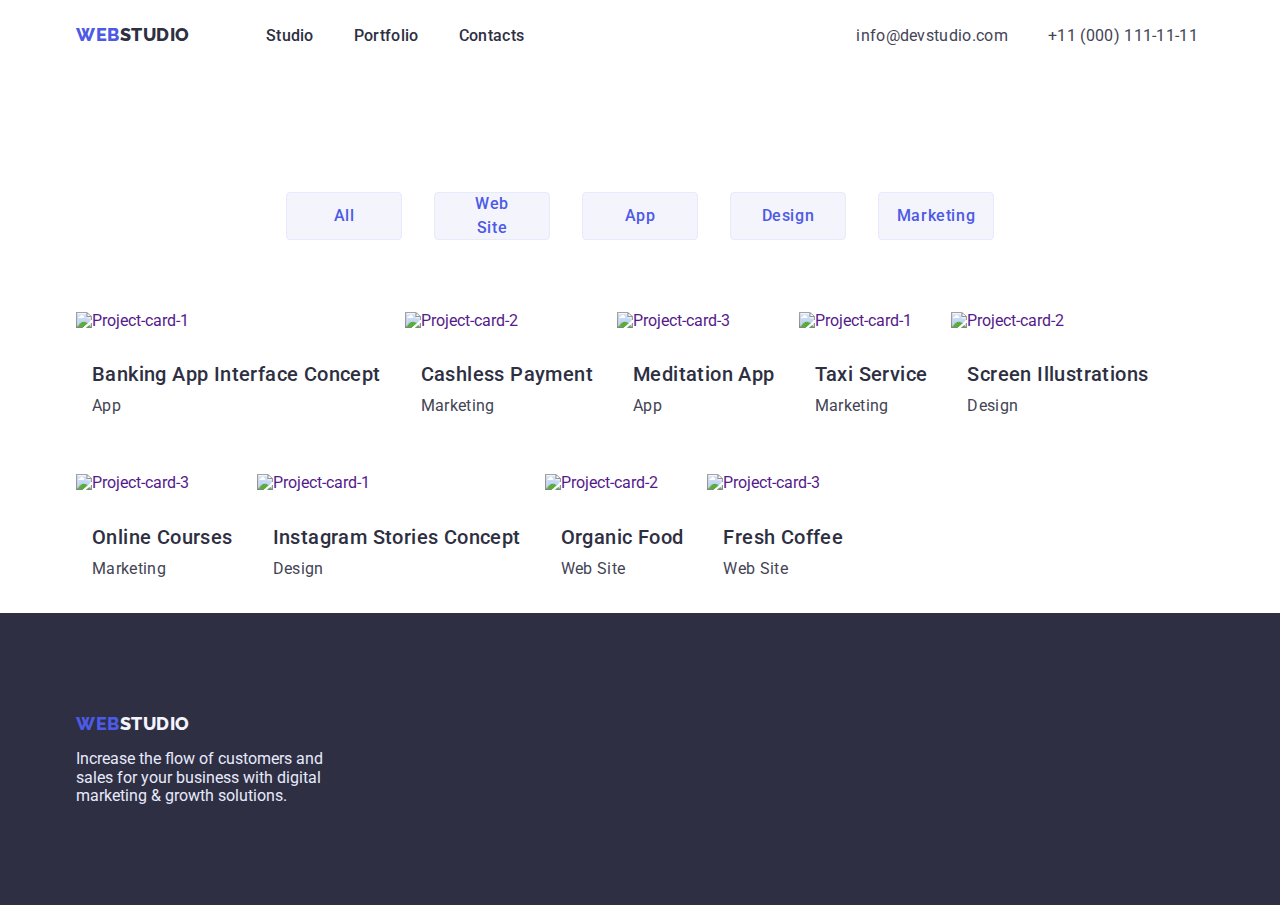
==== commit c4133d60: "portfolio correct" ====
--- a/portfolio.html
+++ b/portfolio.html
@@ -42,8 +42,8 @@
         <main>
             <section>
                 <h1 hidden>portfolio</h1>
-                <div class="portfoio-buttons-head">
-                    <ul class="portfolio-btn-list list">
+                <div class="">
+                        <ul class="portfolio-btn-list list">
                         <li><button class="portfolio-btn" type="button">All</button></li>
                         <li><button class="portfolio-btn" type="button">Web Site</button></li>
                         <li><button class="portfolio-btn" type="button">App</button></li>
@@ -51,91 +51,100 @@
                         <li><button class="portfolio-btn" type="button">Marketing</button></li>
                     </ul>
                 </div>
-                <div class="">
-                    <ul class="portfolio-about list container">
+                <div class="container">
+                    <ul class="portfolio-about list">
                         <li class="portfolio-title">
-                            <a class="link" href=""><img src="./images/Project-card-1.jpg" alt="Project-card-1">
-                                <div class="portfolio-image">
-                                    <h2 class="strategy-title">Banking App Interface Concept</h2>
-                                    <p class="strategy-subtitle">App</p>
-                                </div>
-                            </a>
+                                <a class="link" href=""><img src="./images/Project-card-1.jpg" alt="Project-card-1">                       
+                                    <div class="portfolio-image">
+                                        <h2 class="strategy-title">Banking App Interface Concept</h2>
+                                        <p class="strategy-subtitle">App</p>
+                                    </div>
+                                </a> 
                         </li>
+
                         <li class="portfolio-title">
-                            <a class="link" href=""><img src="./images/Project-card-2.jpg" alt="Project-card-2" width="360">
-                                <div class="portfolio-image">
-                                    <h2 class="strategy-title">Cashless Payment</h2>
-                                    <p class="strategy-subtitle">Marketing</p>
-                                </div>
-                            </a>
+                                <a class="link" href=""><img src="./images/Project-card-2.jpg" alt="Project-card-2">
+                                    <div class="portfolio-image">
+                                        <h2 class="strategy-title">Cashless Payment</h2>
+                                        <p class="strategy-subtitle">Marketing</p>
+                                    </div>
+                                </a>
                         </li>
+                
+                       <li class="portfolio-title">
+                                <a class="link" href=""><img src="./images/Project-card-3.jpg" alt="Project-card-3">
+                                    <div class="portfolio-image">
+                                        <h2 class="strategy-title">Meditation App</h2>
+                                        <p class="strategy-subtitle">App</p>
+                                    </div>
+                        </li>
+                        
                         <li class="portfolio-title">
-                            <a class="link" href=""><img src="./images/Project-card-3.jpg" alt="Project-card-3" width="360">
-                                <div class="portfolio-image">
-                                    <h2 class="strategy-title">Meditation App</h2>
-                                    <p class="strategy-subtitle">App</p>
-                                </div>
-                            </a>
+                                <a class="link" href=""><img src="./images/Project-card-4.jpg" alt="Project-card-1">    
+                                    <div class="portfolio-image">
+                                        <h2 class="strategy-title">Taxi Service</h2>
+                                        <p class="strategy-subtitle">Marketing</p>
+                                    </div>
+                                </a>
                         </li>
+
                         <li class="portfolio-title">
-                            <a class="link" href=""><img src="./images/Project-card-4.jpg" alt="Project-card-1" width="360">
-                                <div class="portfolio-image">
-                                    <h2 class="strategy-title">Taxi Service</h2>
-                                    <p class="strategy-subtitle">Marketing</p>
-                                </div>
-                            </a>
+                                <a class="link" href=""><img src="./images/Project-card-5.jpg" alt="Project-card-2">
+                                    <div class="portfolio-image">
+                                        <h2 class="strategy-title">Screen Illustrations</h2>
+                                        <p class="strategy-subtitle">Design</p>
+                                    </div>
+                                </a>
                         </li>
+
                         <li class="portfolio-title">
-                            <a class="link" href=""><img src="./images/Project-card-5.jpg" alt="Project-card-2" width="360">
-                                <div class="portfolio-image">
-                                    <h2 class="strategy-title">Screen Illustrations</h2>
-                                    <p class="strategy-subtitle">Design</p>
-                                </div>
-                            </a>
+                                <a class="link" href=""><img src="./images/Project-card-6.jpg" alt="Project-card-3"> 
+                                    <div class="portfolio-image">
+                                        <h2 class="strategy-title">Online Courses</h2>
+                                        <p class="strategy-subtitle">Marketing</p>
+                                    </div>
+                                </a>
+                            
                         </li>
+
                         <li class="portfolio-title">
-                            <a class="link" href=""><img src="./images/Project-card-6.jpg" alt="Project-card-3" width="360">
-                                <div class="portfolio-image">
-                                    <h2 class="strategy-title">Online Courses</h2>
-                                    <p class="strategy-subtitle">Marketing</p>
-                                </div>
-                            </a>
+                                <a class="link" href=""><img src="./images/Project-card-7.jpg" alt="Project-card-1">
+                                    <div class="portfolio-image">
+                                        <h2 class="strategy-title">Instagram Stories Concept</h2>
+                                        <p class="strategy-subtitle">Design</p>
+                                    </div>
+                                </a>
                         </li>
+
                         <li class="portfolio-title">
-                            <a class="portfolio-image link" href=""><img src="./images/Project-card-7.jpg" alt="Project-card-1" width="360">
-                                <div class="portfolio-image">
-                                    <h2 class="strategy-title">Instagram Stories Concept</h2>
-                                    <p class="strategy-subtitle">Design</p>
-                                </div>
-                            </a>
+                                <a class="link" href=""><img src="./images/Project-card-8.jpg" alt="Project-card-2">
+                                    <div class="portfolio-image">
+                                        <h2 class="strategy-title">Organic Food</h2>
+                                        <p class="strategy-subtitle">Web Site</p>
+                                    </div>
+                                </a>
                         </li>
+
                         <li class="portfolio-title">
-                            <a class="link" href=""><img src="./images/Project-card-8.jpg" alt="Project-card-2" width="360">
-                                <div class="portfolio-image">
-                                    <h2 class="strategy-title">Organic Food</h2>
-                                    <p class="strategy-subtitle">Web Site</p>
-                                </div>
-                            </a>
+                                <a class="link" href=""><img src="./images/Project-card-9.jpg" alt="Project-card-3">
+                                    <div class="portfolio-image">
+                                        <h2 class="strategy-title">Fresh Coffee</h2>
+                                        <p class="strategy-subtitle">Web Site</p>
+                                    </div>
+                                </a>
                         </li>
-                        <li class="portfolio-title">
-                            <a class="link" href=""><img src="./images/Project-card-9.jpg" alt="Project-card-3" width="360">
-                                <div class="portfolio-image">
-                                    <h2 class="strategy-title">Fresh Coffee</h2>
-                                    <p class="strategy-subtitle">Web Site</p>
-                                </div>
-                            </a>
-                        </li>
-                    </ul>
+                    </ul>  
                 </div>
-                
+                </div>
             </section>
-            
         </main>
         <!-- Footer -->
         <footer class="footer">
-            <div class="footer-position">
+            <div class="container">
+              <div class="footer-position">
               <a class="footer-logo-web link" href="./index.html">WEB<span class="footer-logo-studio">Studio</span></a>
               <p class="footer-logo-text">Increase the flow of customers and sales for your business with digital marketing & growth solutions.</p>
+            </div>
             </div>
           </footer>
    </body>
--- a/css/styles.css
+++ b/css/styles.css
@@ -15,21 +15,29 @@
 }
 
 p,
-ul
+ul,
+li,
 h1,
 h2,
 h3,
 h4,
 h5,
-h6,
+h6
     {
     margin: 0;
     padding: 0;
+
 }
 
 ul {
     padding-left: 0;
     margin: 0;
+}
+
+img {
+    display: block;
+    max-width: 100%;
+    height: auto;
 }
 
 body {
@@ -183,6 +191,7 @@
     text-align: center;
     width: 169px;
     height: 56px;
+    margin-top: 48px;
 }
 
 .portfolio-btn {
@@ -193,6 +202,28 @@
     letter-spacing: 0.04em;
     color:var(--IRIS);
     cursor: pointer;
+    
+    display: flex;
+    flex-direction: row;
+    justify-content: center;
+    align-items: center;
+    padding: 12px 24px;
+
+    width: 116px;
+    height: 48px;
+
+    background-color:var(--CLOUD);
+
+    border: 1px solid #E7E9FC;
+    border-radius: 4px;
+
+}
+
+.portfolio-btn:hover {
+    color:var(--OCEAN);
+}
+.portfolio-btn:focus {
+    color:var(--OCEAN);
 }
 
 /*2 Section*/
@@ -274,7 +305,7 @@
     text-transform: capitalize;
     color:var(--NAVY-BLUE);
     padding-top: 120px;
-    padding-bottom: 72px;
+    margin-bottom: 72px;
 }
 .hero-container {
     background-color:var(--CLOUD);
@@ -284,53 +315,87 @@
 .hero-list {
     display: flex;
     text-align: center;
-    padding-bottom: 120px;
-    gap: 24px;
+    margin-bottom: 120px;
+    gap: 32px;
+}
+.hero-title {
+    font-weight: 500;
+    font-size: 20px;
+    line-height: 1.2;
+    letter-spacing: 0.02em;
+    color:var(--NAVY-BLUE);
+    margin-top: 32px;
+    margin-bottom: 8px;
+}
+.hero-subtitle {
+    font-size: 16px;
+    line-height: 1.5;
+    letter-spacing: 0.02em;
+    color:var(--SLATE);  
+    font-weight: 400;
+    margin-bottom: 32px;
+}
+.hero-border {
+    text-align: center;
+    gap: 32px;
+    background-color: #FFFFFF;
+    box-shadow: 0px 1px 6px rgba(46, 47, 66, 0.08), 0px 1px 1px rgba(46, 47, 66, 0.16), 0px 2px 1px rgba(46, 47, 66, 0.08);
+    border-radius: 0px 0px 4px 4px;
+   
 }
 
 /*3 Portfolio */
 
 .portfolio-btn-list {
+    display: flex;
+    margin-top: 120px;
+    margin-bottom: 72px;
+    gap: 32px;
     justify-content: center;
-    display: flex;
-    margin-top: 96px;
-    margin-bottom: 72px;
-    gap: 24px;
-}
-
-.portfoio-buttons-head {
-  
+    align-items: center;
+    border: transparent;
+    text-transform: none;
+}
+
+.portfoio-buttons-head { 
 }
 
 .portfolio-about {
+    padding: 0;
+    margin: 0;
+    list-style: none;
     display: flex;
     flex-wrap: wrap;
-    gap: 48px 24px;
-    margin-bottom: 120px;
-}
-.portfolio-title {
-    width: 360px;
-    border-left: 1px solid var(--CORNFLOWER);
-    border-right: 1px solid var(--CORNFLOWER);
-    border-bottom: 1px solid var(--CORNFLOWER);
-    border-top:none;
-}
-
+    margin-left: calc(-1*(24px));
+    margin-top: calc(-1*(24px));
+    gap: ;
+}
+
+
+.portfolio-about > .portfolio-title {
+    flex-basis: calc(100%/3-(24px));
+    margin-left: 24px;
+    margin-top: 24px;
+}
 .portfolio-image {
     margin-bottom: 32px;
     margin-top: 32px;
     margin-left: 16px;
 }
 
+.portfolio-card {
+  
+}
+
+
 /*footer*/
 .footer {
     background-color:var(--NAVY-BLUE);
-
 }
 
 .footer-position {
-    padding: 100px 1200px 100px 156px;
- 
+    width: 264px;
+    padding-top: 100px;
 }
 
 .footer-logo-web {
@@ -342,7 +407,6 @@
     letter-spacing: 0.03em;
     text-transform: uppercase;
     color: var(--IRIS);
- 
 }
 
 .footer-logo-studio {
@@ -350,10 +414,6 @@
 }
 .footer-logo-text {
     color: var(--CORNFLOWER);
-    width: 264px;
-    height: 72px;
     margin-top: 16px;
-}
-.footer-position {
-  
+    padding-bottom: 100px;
 }